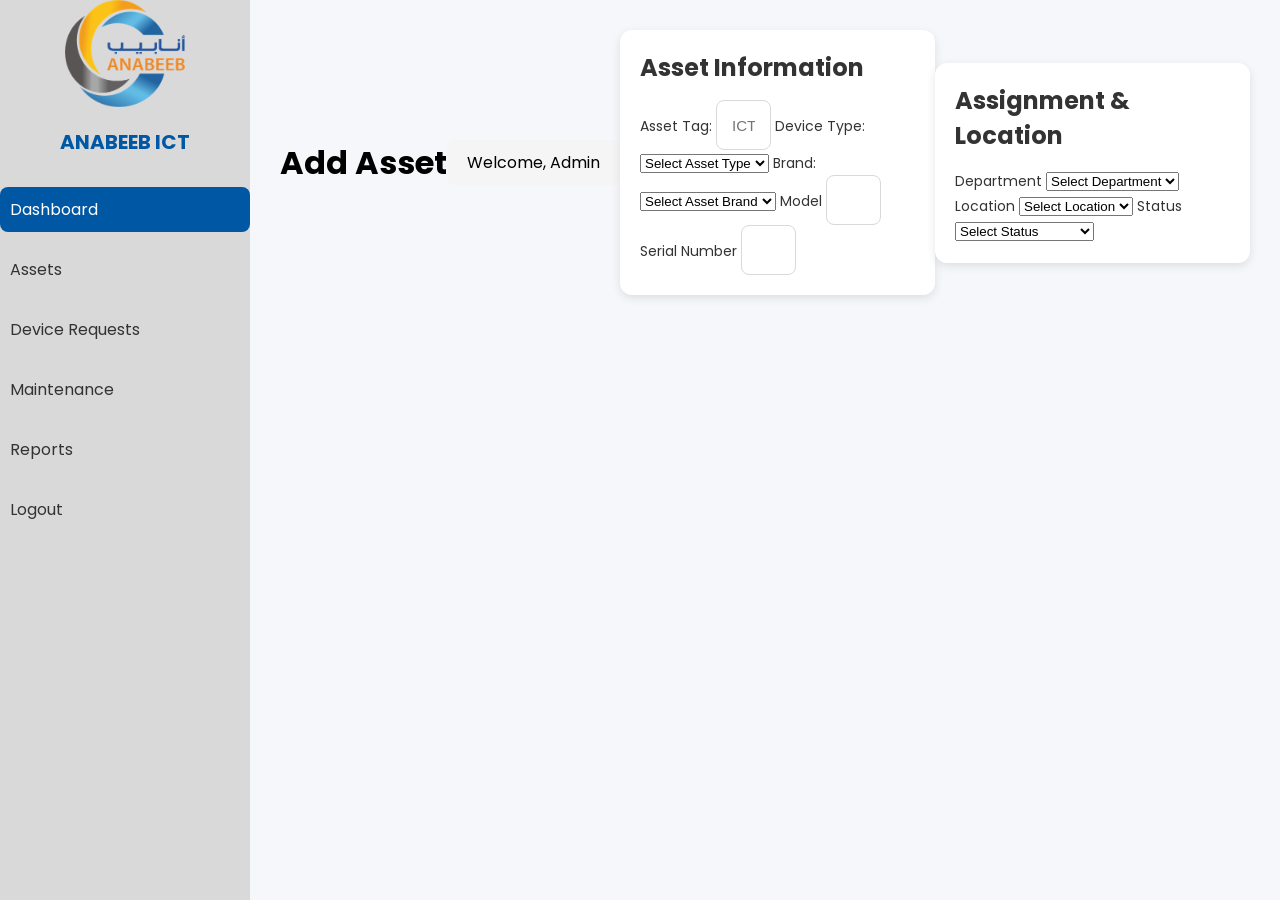
==== add-asset.html @ fc24e999 "Tuesday Update" ====
<!DOCTYPE html>
<html lang="en">
<head>
    <meta charset="UTF-8">
    <meta name="viewport" content="width=device-width, initial-scale=1.0">
    <title>Add Asset</title>
    <link rel="stylesheet" href="css/style.css">
    <link> <rel="preconnect" href="https://fonts.googleapis.com"> </rel=>
    <link> <rel="preconnect" href="https://fonts.gstatic.com" crossorigin> </rel=>

    <link> <link href="https://fonts.googleapis.com/css2?family=Poppins:wght@300;400;500;600;700&display=swap" rel="stylesheet"> </link>
</head>
<body>
    <div class="ANABEEB_ICT">
        <aside class="sidebar">

            <div class="logo-section">
                <img src="images/logo.png" alt="Logo" class="logo">
                <h2>ANABEEB ICT </h2>
            </div>

            <nav>
                <ul>
                    <li><a href="dashboard.html" class = "active">Dashboard</a></li>
                    <li><a href="assets.html">Assets</a></li>
                    <li><a href="requests.html">Device Requests</a></li>
                    <li><a href="maintenance.html">Maintenance</a></li>
                    <li><a href="reports.html">Reports</a></li>
                    <li><a href="#">Logout</a></li>
                </ul>
            </nav>

        </aside>
        <main class="main-content">

            <header class="header">
                <h1>Add Asset</h1>
                <div class="user-info">
                    <span>Welcome, Admin</span>
                </div>
                <div class="card">
                    <h2>Asset Information</h2>

                        <label for="asset-tag">Asset Tag:</label>
                        <input type="text" placeholder="ICT-001">

                        <label>Device Type:</label>
                        <select id="asset-type" name="asset-type" required>
                            <option>Select Asset Type</option>
                            <option>Laptop</option>
                            <option>Desktop</option>
                            <option>Tablet</option>
                            <option>Phone</option>
                            <option>Printer</option>
                            <option>Switch</option>
                            <option>Router</option>
                            <option>Scanner</option>
                            <option>Screen</option>
                            <option>Other</option>
                        </select>

                        <label for ="asset-brand">Brand:</label>
                        <select id="asset-brand" name="asset-brand" required>
                            <option>Select Asset Brand</option>
                            <option>Dell</option>
                            <option>HP</option>
                            <option>Lenovo</option>
                            <option>Apple</option>
                            <option>Cissco</option>
                            <option>Canon</option>
                            <option>Samasung</option>
                            <option>Other</option>

                        </select>
                        <label>Model</label>
                        <input type="text">
                        <label>Serial Number</label>
                        <input type="text">

                    
                </div>

                 <div class="card">
                    <h2>Assignment & Location</h2>
                    
                        <label>Department</label>

                        <select id="department" name="department" required>
                            <option>Select Department</option>
                            <option>ICT</option>
                            <option>HR</option>
                            <option>Finance</option>
                            <option>Operations</option>
                            <option>Administration</option>                            
                            <option>Warehouse</option>                            
                        </select>

                        <label>Location</label>
                        <select id="location" name="location" required>
                            <option>Select Location</option>
                            <option>Warehouse</option>
                            <option>Head Office</option>
                            <option>Branch Office</option>
                            <option>ICT Workshop</option>
                        </select>

                        <label>Status</label>
                        <select id="status" name="status" required>
                            <option>Select Status</option>
                            <option>Assigned</option>
                            <option>In Storage</option>
                            <option>Under Maintenance</option>
                            <option>Disposed</option>
                        </select>
                        
                </div>
            </header>


        </main>
    </div>
</body>
</html>
---- css/style.css ----
*{
    margin: 0;
    padding: 0;
    box-sizing: border-box;
}

body {
    font-family: 'Poppins', sans-serif;
    background-color: #F5F7FA;
    
}

.login-card {
    width: 100%;
    background-color: white;
    padding: 40px;
    border-radius: 8px;
    box-shadow: 0 4px 6px rgba(0, 0, 0, 0.1);
    margin: 100px auto;
    text-align: center;
    
}

.logo {
    width: 120px;
    display: block;
    margin: 0 auto 20px auto;
    
}

form {
    display: flex;
    flex-direction: column;
    align-items: center;
    gap: 15px;
}

input {
    width: 20%;
    height: 50px;
    padding: 0 15px;
    border: 1px solid #D9D9D9;
    border-radius: 8px;
    font-size: 15px;
    outline: none;
}
input:focus {
    border-color: #ff9900;
}

.login-btn {
    width: 20%;
    padding: 15px;
    background-color: #0057A4;
    color: white;
    border: none;
    border-radius: 8px;
    cursor: pointer;
    font-size: 15px;
}

button:hover {
    background-color: #ff9900;
}


.ANABEEB_ICT {
    display: flex;
}

.sidebar {
    width: 250px;
    background-color: #D9D9D9;
    height: 100vh;
}

.sidebar ul li a.active{
    background-color: #0057A4;
    color:white;
    display: block;
    padding: 10px;
    border-radius: 8px;

}

.sidebar ul li a{
    display: block;
    padding: 10px;
    color: #333;
    text-decoration: none;
    border-radius: 8px;
}

.sidebar ul li a:hover{
    background-color: #ff9900;
}

.main-content {
    flex: 1;
    padding: 30px;
}

.logo-section {
    text-align: center;
    margin-bottom: 30px;
}

.sidebar-logo {
    width: 90px;
   
}

.logo-section h2 {
    color: #0057A4;
    font-size: 20px;
    margin-top: 10px;
}
nav ul {
    list-style: none;
    padding: 0;
    margin: 30px 0;
}

nav ul li {
    margin: 15px 0;
}

nav ul li a {
    text-decoration: none;
    color: black;
    font-size: 16px;
    display: block;
    padding-left: 25px;
    border-radius: 4px;
}

nav ul li a:hover {
    background-color: #ff9900;
    padding: 12px 25px;
    border-radius: 8px;
}

.header {
    display: flex;
    justify-content: space-between;
    align-items: center;
    margin-bottom: 30px;
}

.user-info {
    background-color: #f5f5f5;
    padding: 10px 20px;
    border-radius: 8px;
}

.cards{
    display:flex;
    gap: 20px;
    margin-bottom: 30px;
}

.card{
    flex:1;
    background-color: white;
    padding: 20px;
    border-radius: 12px;
    box-shadow: 0 3px 10px rgba(0, 0, 0, 0.1);
}

.card h3 {
    margin-bottom: 15px;
    font-size: 18px;
    color: #D9D9D9;
    
}

.card h2 {
    margin-bottom: 15px;
    font-size: 24px;
    color: #333;
}

.card p {
    font-size: 36px;
    font-weight: bold;
    color: #ff9900;
}

.card label{
    font-size: 14px;
    color: #333;
}

.asset-table {
    background-color: white;
    padding: 20px;
    border-radius: 12px;
    box-shadow: 0 3px 10px rgba(0, 0, 0, 0.1);
}

.asset-table h2 {
    margin-bottom: 20px;
    color: #333;
}

table {
    width: 100%;
    border-collapse: collapse;
}

th, td {
    padding: 15px;
    text-align: left;
    border-bottom: 1px solid #ddd;
}

th {
    background-color: #0057A4;
    color: white;
}

tr:hover {
    background-color: #f5f5f5;
}

.toolbar{
    display: flex;
    justify-content: space-between;
    align-items: center;
    margin-bottom: 25px;
}

.toolbar input{
    width: 300px;
    padding: 12px;
    border: 1px solid #D9D9D9;
    border-radius: 8px;
    font-size: 15px;

}

.add-btn{
    background-color: #0057A4;
    color: white;
    border: none;
    padding: 12px 20px;
    border-radius: 8px;
    cursor: pointer;
    font-size: 15px;

}

.add-btn:hover{
    background-color: #ff9900;
}

.filters{
    display: flex;
    gap: 15px;
    margin-bottom:25px;
}
.filters button{
    padding: 10px 18px;
    border: none;
    background:#D9D9D9;
    color: #333;
    border-radius: 8px;
    cursor: pointer;
}

.filters button:hover{
    background-color: #ff9900;
}

.filters button.active{
    background: #0057A4;
    color: white;
}

.table-container{
    background: white;
    margin-top: 25px;
    border-radius: 12px;
    padding: 20px;
    box-shadow: 0 2px 10px rgb(0, 0, 0, .08);
}

table{
    width: 100%;
    border-collapse: collapse;
}

th{
    background: #0057A4;
    color: white;
    padding: 15px;
    text-align: center;

}

td{
    padding: 15px;
    border-bottom: 1px solid #eee;
    text-align: center;
}

.status{
    display: flex;
    flex: 1;
    justify-content: center;
    padding: 6px 12px;
    border-radius: 20px;
    color: white;
    font-size: 14px;
    font-weight: bold;
}

.assigned{
    background: #28A745;
}

.maintenance{
    background: #F7941D;
}


.storage{
    background: #0057A4;
}

.disposed{
    background: #6C757d;
}

.manage-btn{
    background-color: #0057A4;
    color: white;
    border: none;
    padding: 8px 15px;
    border-radius: 8px;
    cursor: pointer;
    font-size: 14px;
    transition: 0.3s;
}

.manage-btn:hover{
    background-color: #003F78;
}

.approved-req{
    background-color: #0057A4;
}

.pending-req{
    background-color: #ff9900;
}

.in-progress-req{
    background-color: #6C757d;
}

.rejected-req{
    background-color: #dc3545;
}

.completed-req{
    background-color: #28a745;
}

.save-btn{
    background-color: #0057A4;
    color: white;
    border: none;
    padding: 12px 20px;
    border-radius: 8px;
    cursor: pointer;
    font-size: 15px;
}

.complete-btn{
    background-color: #28a745;
    color: white;
    border: none;
    padding: 12px 20px;
    border-radius: 8px;
    cursor: pointer;
    font-size: 15px;
}

.new-btn{
    background-color: #0057A4;
    color: white;
    border: none;
    padding: 12px 20px;
    border-radius: 8px;
    cursor: pointer;
    font-size: 15px;
}

.in-progress-m{
    background-color: #003F78;
}

.waiting-parts-m{
    background-color: #F7941D;
}

.completed-m{
    background-color: #28A745;
}
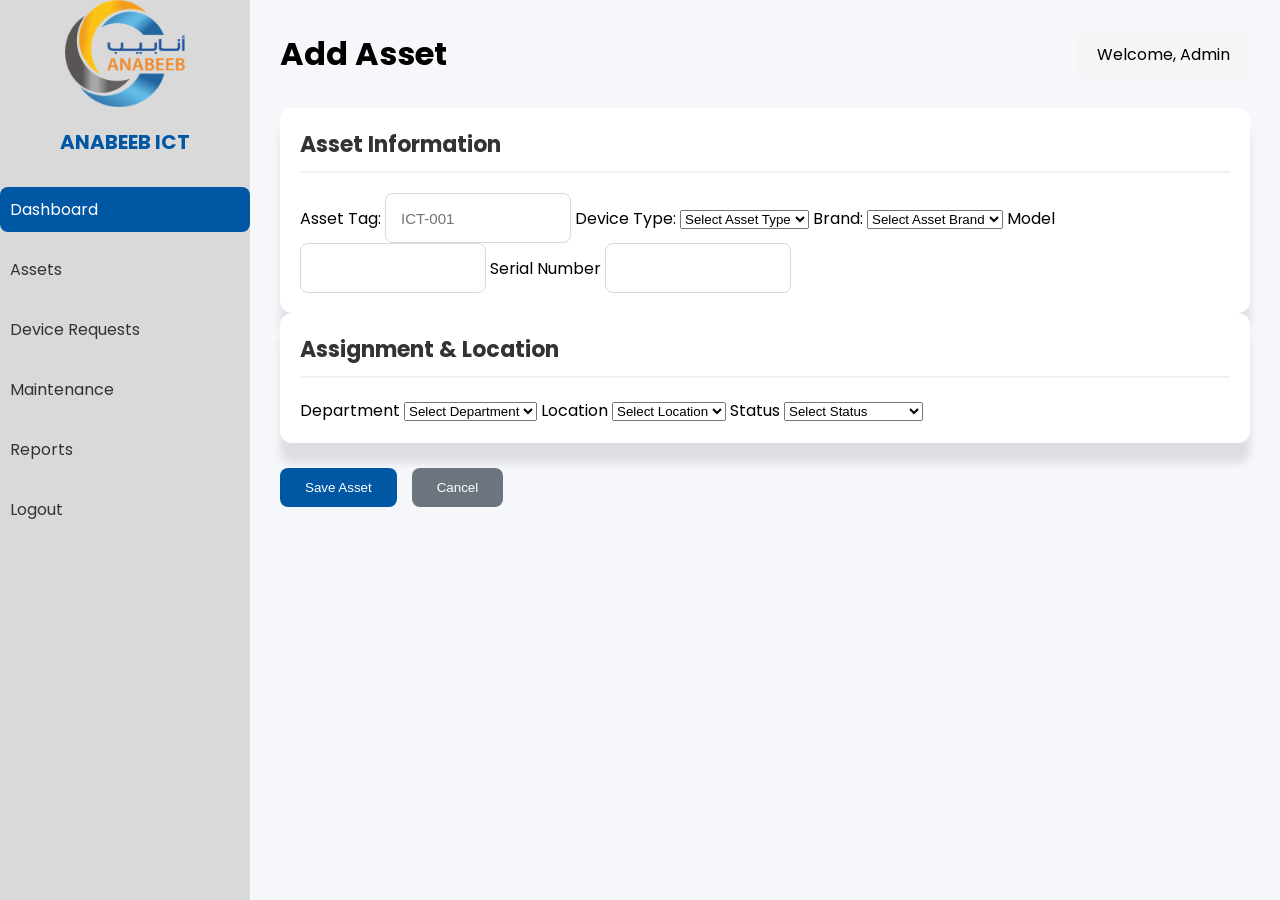
==== commit 8efec3df: "Thursday Update" ====
--- a/add-asset.html
+++ b/add-asset.html
@@ -38,7 +38,9 @@
                 <div class="user-info">
                     <span>Welcome, Admin</span>
                 </div>
-                <div class="card">
+            </header>
+            
+             <div class="asset-card">
                     <h2>Asset Information</h2>
 
                         <label for="asset-tag">Asset Tag:</label>
@@ -80,11 +82,10 @@
                     
                 </div>
 
-                 <div class="card">
+                 <div class="asset-card">
                     <h2>Assignment & Location</h2>
                     
                         <label>Department</label>
-
                         <select id="department" name="department" required>
                             <option>Select Department</option>
                             <option>ICT</option>
@@ -105,7 +106,7 @@
                         </select>
 
                         <label>Status</label>
-                        <select id="status" name="status" required>
+                        <select required>
                             <option>Select Status</option>
                             <option>Assigned</option>
                             <option>In Storage</option>
@@ -113,9 +114,13 @@
                             <option>Disposed</option>
                         </select>
                         
+                        
                 </div>
-            </header>
 
+                <div class="form-buttons">
+                    <button class="save-asset-btn">Save Asset</button>
+                    <button class="cancel-btn">Cancel</button>
+                </div>
 
         </main>
     </div>
--- a/css/style.css
+++ b/css/style.css
@@ -407,4 +407,56 @@
 
 .completed-m{
     background-color: #28A745;
+}
+
+.asset-card{
+    
+    background: white;
+    border-radius: 12px;
+    padding: 20px;
+    box-shadow: 0 20px 8px rgba(0, 0, 0, 0.1);
+}
+
+.asset-card h2{
+    font-size: 22px;
+    color: #333;
+    margin-bottom: 20px;
+    border-bottom: 2px solid #f2f2f2;
+    padding-bottom: 10px;
+}
+
+.asset-card label{
+
+}
+
+.form-buttons{
+    display: flex;
+    gap: 15px;
+    margin-top: 25px;
+}
+
+.save-asset-btn{
+    background: #0057A4;
+    color: white;
+    border: none;
+    padding: 12px 25px;
+    border-radius: 8px;
+    cursor: pointer;
+}
+
+.cancel-btn{
+    background: #6C757d;
+    color: white;
+    border: none;
+    padding: 12px 25px;
+    border-radius: 8px;
+    cursor: pointer;
+}
+
+.save-asset-btn:hover{
+    background: #004080;
+}
+
+.cancel-btn:hover{
+    background: #555;
 }
